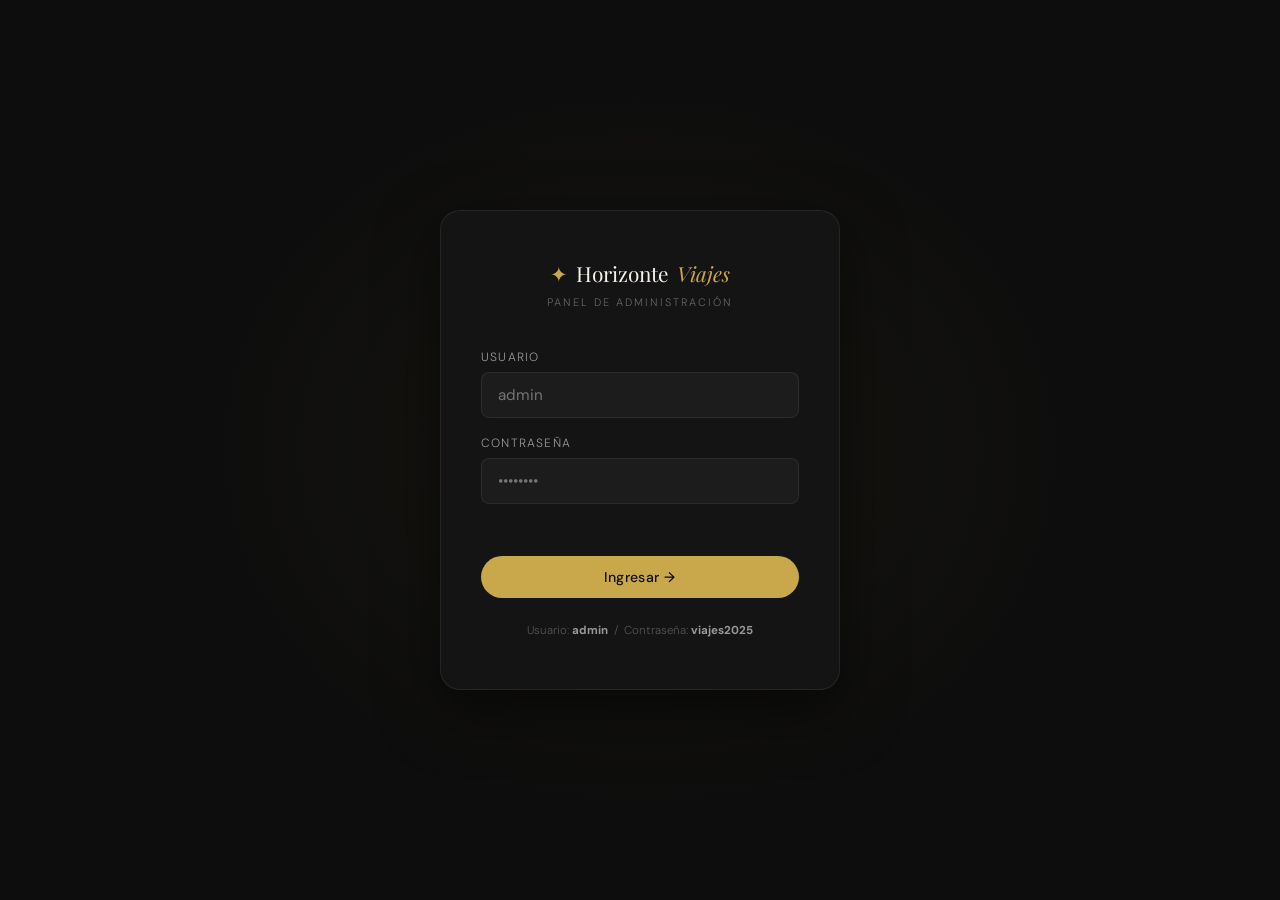
==== admin.html @ 8a6dab59 "roxtur" ====
<!DOCTYPE html>
<html lang="es">
<head>
  <meta charset="UTF-8"/>
  <meta name="viewport" content="width=device-width, initial-scale=1.0"/>
  <title>Admin — Horizonte Viajes</title>
  <link rel="preconnect" href="https://fonts.googleapis.com">
  <link rel="preconnect" href="https://fonts.gstatic.com" crossorigin>
  <link href="https://fonts.googleapis.com/css2?family=Playfair+Display:ital,wght@0,400;0,700;1,400&family=DM+Sans:wght@300;400;500&display=swap" rel="stylesheet">
  <link rel="stylesheet" href="css/admin.css"/>
</head>
<body>

<!-- LOGIN -->
<div id="login-screen">
  <div class="login-box">
    <div class="login-logo"><span>✦</span> Horizonte <em>Viajes</em></div>
    <span class="login-badge">Panel de Administración</span>
    <div class="form-group">
      <label>Usuario</label>
      <input type="text" id="input-user" placeholder="admin" autocomplete="username"/>
    </div>
    <div class="form-group">
      <label>Contraseña</label>
      <input type="password" id="input-pass" placeholder="••••••••" autocomplete="current-password"/>
    </div>
    <p class="login-error" id="login-error"></p>
    <button class="btn btn-gold btn-full" style="margin-top:1rem" onclick="intentarLogin()">Ingresar →</button>
    <p style="font-size:0.72rem;color:#555;margin-top:1.5rem;line-height:1.6">
      Usuario: <strong style="color:#999">admin</strong> &nbsp;/&nbsp; Contraseña: <strong style="color:#999">viajes2025</strong>
    </p>
  </div>
</div>

<!-- ADMIN -->
<div id="admin-screen">

  <div class="admin-topbar">
    <div style="display:flex;align-items:center;gap:0.75rem">
      <div class="topbar-logo"><span>✦</span> Horizonte <em>Viajes</em></div>
      <span class="topbar-badge">Admin</span>
    </div>
    <div class="topbar-right">
      <span class="topbar-user" id="topbar-user"></span>
      <a href="index.html" class="btn btn-outline" style="padding:0.5rem 1.1rem;font-size:0.8rem" target="_blank">← Ver web</a>
      <button class="btn btn-danger" style="padding:0.5rem 1.1rem;font-size:0.8rem" onclick="cerrarSesion()">Salir</button>
    </div>
  </div>

  <!-- TABS -->
  <div class="seccion-tabs">
    <button class="tab-btn active" id="tab-home" onclick="cambiarSeccion('home')">🏠 Home (3 banners)</button>
    <button class="tab-btn" id="tab-paquetes" onclick="cambiarSeccion('paquetes')">📦 Paquetes (3 banners)</button>
  </div>

  <div class="admin-body">

    <!-- COL IZQUIERDA -->
    <div>

      <!-- SELECTOR -->
      <div class="panel">
        <h2 class="panel-title">Seleccionar Banner</h2>
        <p class="panel-sub" id="selector-sub">Banners de la página Home</p>
        <div class="banner-selector" id="banner-selector"></div>
      </div>

      <!-- FORMULARIO -->
      <div class="panel">
        <h2 class="panel-title">Editar Banner</h2>
        <p class="panel-sub">Los cambios se ven en la preview al instante</p>

        <!-- IMAGEN PRINCIPAL -->
        <div class="form-group">
          <label>Imagen principal (banner)</label>
          <div class="img-upload-area" id="upload-area">
            <input type="file" id="input-imagen" accept="image/*" onchange="cargarImagenPrincipal(event)"/>
            <img class="img-preview" id="img-preview" alt="Preview"/>
            <div class="img-placeholder">
              <div class="img-icon">🖼️</div>
              <p><strong>Hacé clic para seleccionar</strong><br/>JPG, PNG, WEBP — recomendado 1200×800px</p>
            </div>
          </div>
          <p class="img-change-hint" id="img-change-hint" style="display:none">Hacé clic en la imagen para cambiarla</p>
        </div>

        <hr class="panel-divider"/>

        <!-- DATOS BÁSICOS -->
        <div class="form-group">
          <label>Título del paquete</label>
          <input type="text" id="f-titulo" placeholder="Ej: Bariloche Mágico" oninput="actualizarPreview()"/>
        </div>
        <div class="form-group">
          <label>Destino / Región</label>
          <input type="text" id="f-destino" placeholder="Ej: Patagonia Argentina" oninput="actualizarPreview()"/>
        </div>
        <div class="form-group">
          <label>Descripción corta <span style="color:#666;font-size:0.7rem;font-weight:300">(se muestra en el banner)</span></label>
          <textarea id="f-desc-corta" placeholder="Descripción breve para el banner..." rows="3" oninput="actualizarPreview()"></textarea>
        </div>
        <div class="form-group">
          <label>Descripción larga <span style="color:#666;font-size:0.7rem;font-weight:300">(se muestra en la página de detalle)</span></label>
          <textarea id="f-desc-larga" placeholder="Descripción completa del paquete, itinerario, qué incluye..." rows="7"></textarea>
        </div>

        <div style="display:grid;grid-template-columns:1fr 1fr;gap:1rem">
          <div class="form-group">
            <label>Precio</label>
            <input type="text" id="f-precio" placeholder="185.000" oninput="actualizarPreview()"/>
          </div>
          <div class="form-group">
            <label>Moneda</label>
            <select id="f-moneda" onchange="actualizarPreview()">
              <option value="ARS">ARS — Pesos</option>
              <option value="USD">USD — Dólares</option>
              <option value="EUR">EUR — Euros</option>
            </select>
          </div>
        </div>
        <div class="form-group">
          <label>Duración</label>
          <input type="text" id="f-duracion" placeholder="Ej: 7 noches" oninput="actualizarPreview()"/>
        </div>

        <hr class="panel-divider"/>

        <!-- GALERÍA -->
        <div class="form-group">
          <label>
            Galería de fotos
            <span style="color:#666;font-size:0.7rem;font-weight:300">(se muestran en el detalle del producto)</span>
          </label>

          <div class="galeria-upload-area">
            <input type="file" id="input-galeria" accept="image/*" multiple onchange="cargarGaleria(event)"/>
            <p><strong>+ Agregar fotos</strong> — podés seleccionar varias a la vez</p>
          </div>

          <div class="galeria-admin-grid" id="galeria-admin-grid"></div>
          <p class="galeria-count" id="galeria-count"></p>
        </div>

        <hr class="panel-divider"/>

        <div style="display:flex;gap:0.75rem;flex-wrap:wrap">
          <button class="btn btn-gold" onclick="guardarBanner()">✓ Guardar cambios</button>
          <button class="btn btn-outline" onclick="descartarCambios()">Descartar</button>
        </div>
      </div>

    </div><!-- /col izq -->

    <!-- COL DERECHA: preview -->
    <div class="preview-wrap">
      <div class="panel" style="margin-bottom:1rem">
        <h2 class="panel-title">Preview del banner</h2>
        <p class="panel-sub">Vista previa en tiempo real</p>
      </div>

      <div class="banner-preview-card" id="preview-card">
        <div class="preview-bg" id="preview-bg"></div>
        <div class="preview-no-img" id="preview-emoji">🌍</div>
        <div class="preview-overlay"></div>
        <div class="preview-body">
          <span class="preview-destino" id="p-destino">Destino</span>
          <h3 class="preview-titulo" id="p-titulo">Título</h3>
          <p class="preview-desc" id="p-desc">Descripción corta del paquete.</p>
          <div class="preview-footer">
            <div class="preview-precio">
              <span class="preview-desde">desde</span>
              <span class="preview-monto" id="p-precio">$0</span>
              <span class="preview-moneda" id="p-moneda">ARS</span>
            </div>
            <span class="preview-duracion" id="p-duracion">— noches</span>
          </div>
        </div>
      </div>

      <div class="panel" style="margin-top:1rem">
        <p style="font-size:0.78rem;color:#666;line-height:1.7">
          💡 <strong style="color:#999">Tip:</strong> Hacé clic en <em style="color:#c9a84c">Guardar</em> y los cambios se reflejan en la home y en la página de detalle automáticamente.<br/><br/>
          La <strong style="color:#999">descripción larga</strong> y la <strong style="color:#999">galería</strong> solo se ven al entrar al producto.
        </p>
      </div>
    </div>

  </div><!-- /admin-body -->
</div><!-- /admin-screen -->

<div class="toast" id="toast"></div>

<script src="js/banners.js"></script>
<script>

// =============================================
// CREDENCIALES
// =============================================
const CREDENCIALES = { admin: 'viajes2025' };

let datos = { home: [], paquetes: [] };
let seccionActiva = 'home';
let bannerActivo = 0;
let imagenTemporal = null;
let galeriaTemporal = []; // copia de la galería en edición

// =============================================
// LOGIN
// =============================================
function intentarLogin() {
  const user = document.getElementById('input-user').value.trim();
  const pass = document.getElementById('input-pass').value;
  const error = document.getElementById('login-error');
  if (CREDENCIALES[user] && CREDENCIALES[user] === pass) {
    sessionStorage.setItem('hv_admin', user);
    mostrarAdmin(user);
  } else {
    error.textContent = 'Usuario o contraseña incorrectos.';
    document.getElementById('input-pass').value = '';
  }
}
function cerrarSesion() {
  sessionStorage.removeItem('hv_admin');
  document.getElementById('login-screen').style.display = 'flex';
  document.getElementById('admin-screen').style.display = 'none';
}
['input-user','input-pass'].forEach(id => {
  document.getElementById(id).addEventListener('keydown', e => { if (e.key === 'Enter') intentarLogin(); });
});

// =============================================
// INICIO
// =============================================
async function mostrarAdmin(user) {
  document.getElementById('login-screen').style.display = 'none';
  document.getElementById('admin-screen').style.display = 'block';
  document.getElementById('topbar-user').textContent = '👤 ' + user;
  datos = await cargarBanners();
  renderSelector();
  seleccionarBanner(0);
}

// =============================================
// TABS
// =============================================
function cambiarSeccion(sec) {
  seccionActiva = sec;
  document.getElementById('tab-home').classList.toggle('active', sec === 'home');
  document.getElementById('tab-paquetes').classList.toggle('active', sec === 'paquetes');
  document.getElementById('selector-sub').textContent =
    sec === 'home' ? 'Banners de la página Home' : 'Banners de la página Paquetes';
  bannerActivo = 0;
  renderSelector();
  seleccionarBanner(0);
}

// =============================================
// SELECTOR
// =============================================
function renderSelector() {
  const lista = datos[seccionActiva];
  const cont = document.getElementById('banner-selector');
  cont.innerHTML = '';
  lista.forEach((b, i) => {
    const btn = document.createElement('div');
    btn.className = 'banner-option' + (i === bannerActivo ? ' active' : '');

    const hasImg = b.imagen && b.imagen.startsWith('data:');
    btn.innerHTML = `
      <div class="banner-thumb" onclick="seleccionarBanner(${i})">
        ${hasImg ? `<img src="${b.imagen}" alt=""/>` : `<span>${b.emoji || '🌍'}</span>`}
      </div>
      <div class="banner-option-info" onclick="seleccionarBanner(${i})" style="cursor:pointer">
        <div class="banner-option-titulo">${b.titulo}</div>
        <div class="banner-option-destino">${b.destino}</div>
      </div>
      <div class="orden-btns">
        <button onclick="moverBanner(${i}, -1)" ${i === 0 ? 'disabled' : ''} title="Subir">↑</button>
        <button onclick="moverBanner(${i}, 1)" ${i === lista.length - 1 ? 'disabled' : ''} title="Bajar">↓</button>
      </div>
      <span class="banner-num" onclick="seleccionarBanner(${i})">${i + 1}</span>
    `;
    cont.appendChild(btn);
  });
}

function moverBanner(idx, direccion) {
  const lista = datos[seccionActiva];
  const nuevoIdx = idx + direccion;
  if (nuevoIdx < 0 || nuevoIdx >= lista.length) return;

  // Intercambiar
  [lista[idx], lista[nuevoIdx]] = [lista[nuevoIdx], lista[idx]];

  // Seguir al banner movido
  bannerActivo = nuevoIdx;

  try {
    guardarBanners(datos);
  } catch(e) {
    mostrarToast('❌ Error al guardar el orden', true);
  }

  renderSelector();
  mostrarToast('✓ Orden actualizado');
}
  bannerActivo = idx;
  imagenTemporal = null;

  document.querySelectorAll('.banner-option').forEach((el, i) => el.classList.toggle('active', i === idx));

  const b = datos[seccionActiva][idx];
  document.getElementById('f-titulo').value = b.titulo;
  document.getElementById('f-destino').value = b.destino;
  document.getElementById('f-desc-corta').value = b.descripcion_corta || '';
  document.getElementById('f-desc-larga').value = b.descripcion_larga || '';
  document.getElementById('f-precio').value = b.precio;
  document.getElementById('f-moneda').value = b.moneda;
  document.getElementById('f-duracion').value = b.duracion;

  // imagen principal
  const area = document.getElementById('upload-area');
  const prev = document.getElementById('img-preview');
  const hint = document.getElementById('img-change-hint');
  if (b.imagen && b.imagen.startsWith('data:')) {
    prev.src = b.imagen; area.classList.add('has-image'); hint.style.display = 'block';
  } else {
    prev.src = ''; area.classList.remove('has-image'); hint.style.display = 'none';
  }

  // galería
  galeriaTemporal = [...(b.galeria || [])];
  renderGaleriaAdmin();
  actualizarPreview();
}

// =============================================
// COMPRESIÓN DE IMAGEN (resiza y baja calidad)
// maxW/maxH: tamaño máximo en px, quality: 0-1
// =============================================
function comprimirImagen(dataUrl, maxW, maxH, quality) {
  return new Promise((resolve) => {
    const img = new Image();
    img.onload = () => {
      let w = img.width, h = img.height;
      if (w > maxW) { h = Math.round(h * maxW / w); w = maxW; }
      if (h > maxH) { w = Math.round(w * maxH / h); h = maxH; }
      const canvas = document.createElement('canvas');
      canvas.width = w; canvas.height = h;
      canvas.getContext('2d').drawImage(img, 0, 0, w, h);
      resolve(canvas.toDataURL('image/jpeg', quality));
    };
    img.src = dataUrl;
  });
}

// =============================================
// IMAGEN PRINCIPAL
// =============================================
function cargarImagenPrincipal(event) {
  const file = event.target.files[0];
  if (!file) return;

  if (!file.type.startsWith('image/')) {
    mostrarToast('❌ El archivo no es una imagen válida', true);
    event.target.value = ''; return;
  }
  if (file.size > 15 * 1024 * 1024) {
    mostrarToast(`❌ La imagen pesa ${(file.size/1024/1024).toFixed(1)}MB — máximo 15MB`, true);
    event.target.value = ''; return;
  }

  mostrarToast('⏳ Procesando imagen...');

  const reader = new FileReader();
  reader.onload = async e => {
    try {
      // Comprimir a máx 1200x800, calidad 80%
      const comprimida = await comprimirImagen(e.target.result, 1200, 800, 0.80);
      imagenTemporal = comprimida;
      const prev = document.getElementById('img-preview');
      const area = document.getElementById('upload-area');
      prev.src = imagenTemporal;
      area.classList.add('has-image');
      document.getElementById('img-change-hint').style.display = 'block';
      actualizarPreview();
      mostrarToast('✓ Imagen lista — recordá guardar los cambios');
    } catch {
      mostrarToast('❌ No se pudo procesar la imagen. Intentá con otra.', true);
    }
  };
  reader.onerror = () => {
    mostrarToast('❌ Error al leer el archivo.', true);
    event.target.value = '';
  };
  reader.readAsDataURL(file);
}

// =============================================
// GALERÍA
// =============================================
function cargarGaleria(event) {
  const files = Array.from(event.target.files);
  const max = 8;
  const disponible = max - galeriaTemporal.length;

  if (disponible <= 0) { mostrarToast('Máximo 8 fotos en la galería', true); return; }

  // Filtrar solo imágenes
  const soloImagenes = files.filter(f => f.type.startsWith('image/'));
  if (soloImagenes.length < files.length) {
    mostrarToast(`⚠️ ${files.length - soloImagenes.length} archivo(s) ignorado(s) — no son imágenes`, true);
  }

  // Filtrar las que pesan demasiado
  const validas = soloImagenes.filter(f => {
    if (f.size > 10 * 1024 * 1024) {
      mostrarToast(`❌ "${f.name}" pesa más de 10MB y fue omitida`, true);
      return false;
    }
    return true;
  });

  if (validas.length === 0) return;

  const aCargar = validas.slice(0, disponible);
  if (validas.length > disponible) mostrarToast(`Solo se agregarán ${disponible} fotos (máximo 8)`, true);

  let cargadas = 0;
  let errores = 0;

  aCargar.forEach(file => {
    const reader = new FileReader();
    reader.onload = async e => {
      try {
        // Comprimir fotos de galería a máx 1000x700, calidad 75%
        const comprimida = await comprimirImagen(e.target.result, 1000, 700, 0.75);
        galeriaTemporal.push(comprimida);
        cargadas++;
      } catch {
        errores++;
      }
      if (cargadas + errores === aCargar.length) {
        renderGaleriaAdmin();
        if (errores > 0) mostrarToast(`⚠️ ${errores} foto(s) no se pudieron cargar`, true);
        else mostrarToast(`✓ ${cargadas} foto(s) agregada(s) a la galería`);
      }
    };
    reader.onerror = () => {
      errores++;
      if (cargadas + errores === aCargar.length) {
        renderGaleriaAdmin();
        mostrarToast(`❌ Error al leer "${file.name}"`, true);
      }
    };
    reader.readAsDataURL(file);
  });

  event.target.value = '';
}

function eliminarFotoGaleria(idx) {
  galeriaTemporal.splice(idx, 1);
  renderGaleriaAdmin();
}

function renderGaleriaAdmin() {
  const grid = document.getElementById('galeria-admin-grid');
  const count = document.getElementById('galeria-count');
  grid.innerHTML = '';

  galeriaTemporal.forEach((src, i) => {
    const item = document.createElement('div');
    item.className = 'galeria-admin-item';
    item.innerHTML = `
      <img src="${src}" alt="Foto ${i+1}"/>
      <button onclick="eliminarFotoGaleria(${i})" title="Eliminar">✕</button>
    `;
    grid.appendChild(item);
  });

  count.textContent = galeriaTemporal.length > 0
    ? `${galeriaTemporal.length} foto${galeriaTemporal.length > 1 ? 's' : ''} en la galería`
    : '';
}

// =============================================
// PREVIEW
// =============================================
function actualizarPreview() {
  const b = datos[seccionActiva][bannerActivo];
  document.getElementById('p-titulo').textContent = document.getElementById('f-titulo').value || 'Título';
  document.getElementById('p-destino').textContent = document.getElementById('f-destino').value || 'Destino';
  document.getElementById('p-desc').textContent = document.getElementById('f-desc-corta').value || 'Descripción corta.';
  document.getElementById('p-precio').textContent = '$' + (document.getElementById('f-precio').value || '0');
  document.getElementById('p-moneda').textContent = document.getElementById('f-moneda').value;
  document.getElementById('p-duracion').textContent = document.getElementById('f-duracion').value || '— noches';

  const bg = document.getElementById('preview-bg');
  const emoji = document.getElementById('preview-emoji');
  const imgSrc = imagenTemporal || (b.imagen?.startsWith('data:') ? b.imagen : null);

  if (imgSrc) {
    bg.style.cssText = `position:absolute;inset:0;background-image:url('${imgSrc}');background-size:cover;background-position:center;`;
    emoji.style.display = 'none';
  } else {
    bg.style.cssText = `position:absolute;inset:0;background:${b.color || '#1a2a3a'};`;
    emoji.style.display = 'flex';
    emoji.textContent = b.emoji || '🌍';
  }
}

// =============================================
// GUARDAR
// =============================================
function guardarBanner() {
  const b = datos[seccionActiva][bannerActivo];

  b.titulo = document.getElementById('f-titulo').value.trim() || b.titulo;
  b.destino = document.getElementById('f-destino').value.trim() || b.destino;
  b.descripcion_corta = document.getElementById('f-desc-corta').value.trim() || b.descripcion_corta;
  b.descripcion_larga = document.getElementById('f-desc-larga').value.trim() || b.descripcion_larga;
  b.precio = document.getElementById('f-precio').value.trim() || b.precio;
  b.moneda = document.getElementById('f-moneda').value;
  b.duracion = document.getElementById('f-duracion').value.trim() || b.duracion;
  b.galeria = [...galeriaTemporal];

  if (imagenTemporal) { b.imagen = imagenTemporal; imagenTemporal = null; }

  try {
    guardarBanners(datos);
    renderSelector();
    mostrarToast('✓ Banner guardado correctamente');
  } catch (e) {
    if (e.name === 'QuotaExceededError' || e.code === 22) {
      mostrarToast('❌ No hay espacio suficiente. Eliminá fotos de la galería e intentá de nuevo.', true);
    } else {
      mostrarToast('❌ Error al guardar: ' + e.message, true);
    }
  }
}

function descartarCambios() {
  imagenTemporal = null;
  seleccionarBanner(bannerActivo);
  mostrarToast('Cambios descartados', true);
}

// =============================================
// TOAST
// =============================================
function mostrarToast(msg, error = false) {
  const t = document.getElementById('toast');
  t.textContent = msg;
  t.className = 'toast' + (error ? ' error' : '');
  t.classList.add('show');
  setTimeout(() => t.classList.remove('show'), 3000);
}

// =============================================
// ARRANQUE
// =============================================
const sesion = sessionStorage.getItem('hv_admin');
if (sesion) mostrarAdmin(sesion);

</script>
</body>
</html>
---- css/admin.css ----
/* ===========================
   ADMIN STYLES
   =========================== */
*, *::before, *::after { box-sizing: border-box; margin: 0; padding: 0; }

:root {
  --negro: #0d0d0d;
  --panel: #141414;
  --panel2: #1c1c1c;
  --borde: rgba(255,255,255,0.07);
  --blanco: #f5f2ec;
  --gold: #c9a84c;
  --gold-light: #e8c97a;
  --gris: #666;
  --gris2: #999;
  --verde: #3ddc84;
  --rojo: #ff5c5c;
  --radio: 12px;
  --font-display: 'Playfair Display', Georgia, serif;
  --font-body: 'DM Sans', sans-serif;
}

body {
  background: var(--negro);
  color: var(--blanco);
  font-family: var(--font-body);
  font-weight: 300;
  min-height: 100vh;
}

/* ===========================
   LOGIN
   =========================== */
#login-screen {
  min-height: 100vh;
  display: flex;
  align-items: center;
  justify-content: center;
  padding: 2rem;
  background: radial-gradient(ellipse 50% 60% at 50% 50%, rgba(201,168,76,0.06) 0%, transparent 70%);
}

.login-box {
  background: var(--panel);
  border: 1px solid var(--borde);
  border-radius: 20px;
  padding: 3rem 2.5rem;
  width: 100%;
  max-width: 400px;
  text-align: center;
  box-shadow: 0 20px 60px rgba(0,0,0,0.5);
}

.login-logo {
  display: flex; align-items: center; justify-content: center;
  gap: 0.5rem;
  font-family: var(--font-display);
  font-size: 1.3rem;
  margin-bottom: 0.5rem;
  color: var(--blanco);
}
.login-logo span, .login-logo em { color: var(--gold); }
.login-logo em { font-style: italic; }
.login-badge {
  font-size: 0.68rem; letter-spacing: 0.18em; text-transform: uppercase;
  color: var(--gris); margin-bottom: 2.5rem; display: block;
}

.form-group { margin-bottom: 1.1rem; text-align: left; }
.form-group label {
  display: block; font-size: 0.75rem; letter-spacing: 0.1em;
  text-transform: uppercase; color: var(--gris2); margin-bottom: 0.4rem;
}
.form-group input,
.form-group select,
.form-group textarea {
  width: 100%;
  background: var(--panel2);
  border: 1px solid var(--borde);
  border-radius: 8px;
  padding: 0.75rem 1rem;
  color: var(--blanco);
  font-family: var(--font-body);
  font-size: 0.95rem;
  outline: none;
  transition: border-color 0.2s;
}
.form-group input:focus,
.form-group select:focus,
.form-group textarea:focus { border-color: var(--gold); }
.form-group textarea { resize: vertical; min-height: 80px; line-height: 1.5; }
.form-group select { cursor: pointer; }
.form-group select option { background: #1c1c1c; }

.login-error { color: var(--rojo); font-size: 0.82rem; margin-top: 0.75rem; min-height: 1.2rem; }

/* ===========================
   BOTONES
   =========================== */
.btn {
  display: inline-flex; align-items: center; gap: 0.5rem;
  font-family: var(--font-body); font-weight: 500; font-size: 0.88rem;
  padding: 0.75rem 1.6rem; border-radius: 100px; border: none;
  cursor: pointer; transition: all 0.2s; letter-spacing: 0.03em;
  text-decoration: none;
}
.btn-gold { background: var(--gold); color: var(--negro); }
.btn-gold:hover { background: var(--gold-light); transform: translateY(-1px); }
.btn-outline { background: transparent; color: var(--blanco); border: 1px solid var(--borde); }
.btn-outline:hover { border-color: var(--gold); color: var(--gold); }
.btn-danger { background: transparent; color: var(--rojo); border: 1px solid rgba(255,92,92,0.3); }
.btn-danger:hover { background: rgba(255,92,92,0.1); }
.btn-full { width: 100%; justify-content: center; }

/* ===========================
   ADMIN LAYOUT
   =========================== */
#admin-screen { display: none; }

.admin-topbar {
  position: sticky; top: 0; z-index: 50;
  background: rgba(13,13,13,0.97);
  backdrop-filter: blur(8px);
  border-bottom: 1px solid var(--borde);
  padding: 1rem 2rem;
  display: flex; align-items: center; justify-content: space-between;
}
.topbar-logo {
  display: flex; align-items: center; gap: 0.5rem;
  font-family: var(--font-display); font-size: 1.1rem; color: var(--blanco);
}
.topbar-logo span, .topbar-logo em { color: var(--gold); }
.topbar-logo em { font-style: italic; }
.topbar-badge {
  background: rgba(201,168,76,0.15); color: var(--gold);
  font-size: 0.7rem; letter-spacing: 0.15em; text-transform: uppercase;
  padding: 0.2rem 0.6rem; border-radius: 100px;
  border: 1px solid rgba(201,168,76,0.25); margin-left: 0.75rem;
}
.topbar-right { display: flex; align-items: center; gap: 1rem; }
.topbar-user { font-size: 0.8rem; color: var(--gris2); }

/* ===========================
   TABS DE SECCIÓN
   =========================== */
.seccion-tabs {
  display: flex; gap: 0.5rem;
  padding: 1.25rem 2rem 0;
  max-width: 1100px;
  margin: 0 auto;
}
.tab-btn {
  padding: 0.55rem 1.4rem;
  border-radius: 100px 100px 0 0;
  border: 1px solid var(--borde);
  border-bottom: none;
  background: var(--panel2);
  color: var(--gris2);
  font-family: var(--font-body);
  font-size: 0.85rem;
  cursor: pointer;
  transition: all 0.2s;
}
.tab-btn.active {
  background: var(--panel);
  color: var(--gold);
  border-color: rgba(201,168,76,0.3);
}
.tab-btn:hover:not(.active) { color: var(--blanco); }

.admin-body {
  max-width: 1100px;
  margin: 0 auto;
  padding: 0 2rem 3rem;
  display: grid;
  grid-template-columns: 1fr 1fr;
  gap: 2rem;
  align-items: start;
  border-top: 1px solid rgba(201,168,76,0.15);
  padding-top: 2rem;
  margin-top: 0;
}

/* ===========================
   PANEL CARDS
   =========================== */
.panel {
  background: var(--panel);
  border: 1px solid var(--borde);
  border-radius: var(--radio);
  padding: 1.75rem;
  margin-bottom: 1.5rem;
}
.panel:last-child { margin-bottom: 0; }
.panel-title { font-family: var(--font-display); font-size: 1.15rem; margin-bottom: 0.25rem; }
.panel-sub { font-size: 0.8rem; color: var(--gris); margin-bottom: 1.5rem; }
.panel-divider { border: none; border-top: 1px solid var(--borde); margin: 1.25rem 0; }

/* ===========================
   SELECTOR DE BANNER
   =========================== */
.banner-selector { display: flex; flex-direction: column; gap: 0.75rem; }

.banner-option {
  display: flex; align-items: center; gap: 1rem;
  padding: 0.9rem 1rem; border-radius: 10px;
  border: 1px solid var(--borde); cursor: pointer;
  transition: all 0.2s; background: transparent;
  color: var(--blanco); text-align: left; width: 100%;
}
.banner-option:hover { border-color: rgba(201,168,76,0.4); background: rgba(201,168,76,0.04); }
.banner-option.active { border-color: var(--gold); background: rgba(201,168,76,0.08); }

.banner-thumb {
  width: 56px; height: 56px; border-radius: 8px;
  background: var(--panel2); overflow: hidden; flex-shrink: 0;
  display: flex; align-items: center; justify-content: center; font-size: 1.5rem;
}
.banner-thumb img { width: 100%; height: 100%; object-fit: cover; }
.banner-option-info { flex: 1; min-width: 0; }
.banner-option-titulo { font-weight: 500; font-size: 0.95rem; white-space: nowrap; overflow: hidden; text-overflow: ellipsis; }
.banner-option-destino { font-size: 0.75rem; color: var(--gris2); margin-top: 0.1rem; }
.banner-num {
  font-size: 0.7rem; color: var(--gris); background: var(--panel2);
  padding: 0.15rem 0.5rem; border-radius: 100px; flex-shrink: 0; cursor: pointer;
}
.banner-option.active .banner-num { background: var(--gold); color: var(--negro); }

.orden-btns {
  display: flex; flex-direction: column; gap: 2px; flex-shrink: 0;
}
.orden-btns button {
  background: var(--panel2); border: 1px solid var(--borde);
  color: var(--gris2); border-radius: 5px;
  width: 26px; height: 24px; font-size: 0.8rem;
  cursor: pointer; display: flex; align-items: center; justify-content: center;
  transition: all 0.15s; padding: 0;
}
.orden-btns button:hover:not(:disabled) { background: var(--gold); color: var(--negro); border-color: var(--gold); }
.orden-btns button:disabled { opacity: 0.2; cursor: not-allowed; }

/* ===========================
   UPLOAD IMAGEN PRINCIPAL
   =========================== */
.img-upload-area {
  border: 2px dashed var(--borde); border-radius: 10px;
  padding: 1.5rem; text-align: center; cursor: pointer;
  transition: all 0.2s; position: relative; overflow: hidden;
}
.img-upload-area:hover { border-color: var(--gold); background: rgba(201,168,76,0.04); }
.img-upload-area.has-image { border-style: solid; border-color: var(--gold); padding: 0; }
.img-upload-area input[type="file"] {
  position: absolute; inset: 0; opacity: 0; cursor: pointer; width: 100%; height: 100%;
}
.img-preview { width: 100%; height: 180px; object-fit: cover; border-radius: 8px; display: none; }
.img-upload-area.has-image .img-preview { display: block; }
.img-upload-area.has-image .img-placeholder { display: none; }
.img-placeholder { pointer-events: none; }
.img-placeholder .img-icon { font-size: 2rem; margin-bottom: 0.5rem; opacity: 0.4; }
.img-placeholder p { font-size: 0.82rem; color: var(--gris); line-height: 1.5; }
.img-placeholder strong { color: var(--gold); font-weight: 500; }
.img-change-hint { font-size: 0.72rem; color: var(--gris); text-align: center; margin-top: 0.5rem; }

/* ===========================
   GALERÍA UPLOAD
   =========================== */
.galeria-upload-area {
  border: 2px dashed var(--borde); border-radius: 10px;
  padding: 1.25rem; text-align: center; cursor: pointer;
  transition: all 0.2s; position: relative;
}
.galeria-upload-area:hover { border-color: var(--gold); background: rgba(201,168,76,0.04); }
.galeria-upload-area input { position: absolute; inset: 0; opacity: 0; cursor: pointer; width: 100%; height: 100%; }
.galeria-upload-area p { font-size: 0.8rem; color: var(--gris); }
.galeria-upload-area strong { color: var(--gold); font-weight: 500; }

.galeria-admin-grid {
  display: grid;
  grid-template-columns: repeat(auto-fill, minmax(100px, 1fr));
  gap: 0.6rem;
  margin-top: 0.85rem;
}

.galeria-admin-item {
  position: relative;
  aspect-ratio: 4/3;
  border-radius: 8px;
  overflow: hidden;
  background: var(--panel2);
}
.galeria-admin-item img { width: 100%; height: 100%; object-fit: cover; }
.galeria-admin-item button {
  position: absolute; top: 4px; right: 4px;
  background: rgba(0,0,0,0.7); border: none;
  color: #fff; border-radius: 50%;
  width: 22px; height: 22px; font-size: 0.7rem;
  cursor: pointer; display: flex; align-items: center; justify-content: center;
  transition: background 0.15s;
}
.galeria-admin-item button:hover { background: var(--rojo); }
.galeria-count { font-size: 0.72rem; color: var(--gris2); margin-top: 0.5rem; }

/* ===========================
   PREVIEW CARD
   =========================== */
.preview-wrap { position: sticky; top: 80px; }

.banner-preview-card {
  border-radius: 14px; overflow: hidden; position: relative;
  min-height: 320px; display: flex; flex-direction: column;
  justify-content: flex-end; box-shadow: 0 8px 40px rgba(0,0,0,0.4);
  background: #1a2a3a;
}
.preview-bg { position: absolute; inset: 0; background-size: cover; background-position: center; z-index: 0; }
.preview-overlay { position: absolute; inset: 0; background: linear-gradient(to top, rgba(0,0,0,0.88) 0%, rgba(0,0,0,0.1) 100%); z-index: 1; }
.preview-body { position: relative; z-index: 3; padding: 1.75rem; }
.preview-destino { font-size: 0.68rem; letter-spacing: 0.18em; text-transform: uppercase; color: var(--gold); margin-bottom: 0.4rem; display: block; }
.preview-titulo { font-family: var(--font-display); font-size: 1.5rem; line-height: 1.2; margin-bottom: 0.5rem; }
.preview-desc { font-size: 0.8rem; color: rgba(245,242,236,0.65); line-height: 1.55; margin-bottom: 1rem; }
.preview-footer { display: flex; align-items: center; justify-content: space-between; }
.preview-precio { display: flex; flex-direction: column; }
.preview-desde { font-size: 0.65rem; text-transform: uppercase; letter-spacing: 0.12em; color: var(--gris2); }
.preview-monto { font-family: var(--font-display); font-size: 1.4rem; color: var(--gold-light); line-height: 1; }
.preview-moneda { font-size: 0.72rem; color: var(--gris2); }
.preview-duracion { font-size: 0.75rem; color: rgba(245,242,236,0.6); border: 1px solid rgba(245,242,236,0.2); padding: 0.25rem 0.65rem; border-radius: 100px; }
.preview-no-img { position: absolute; inset: 0; z-index: 0; display: flex; align-items: center; justify-content: center; font-size: 5rem; opacity: 0.15; }

/* ===========================
   TOAST
   =========================== */
.toast {
  position: fixed; bottom: 2rem; right: 2rem;
  background: var(--panel); border: 1px solid var(--gold);
  border-radius: 10px; padding: 0.9rem 1.5rem;
  font-size: 0.88rem; color: var(--blanco);
  box-shadow: 0 8px 30px rgba(0,0,0,0.4);
  transform: translateY(100px); opacity: 0;
  transition: all 0.3s cubic-bezier(.22,.68,0,1.2);
  z-index: 200; display: flex; align-items: center; gap: 0.6rem;
}
.toast.show { transform: translateY(0); opacity: 1; }
.toast.error { border-color: var(--rojo); }

/* ===========================
   RESPONSIVE
   =========================== */
@media (max-width: 768px) {
  .admin-body { grid-template-columns: 1fr; }
  .preview-wrap { position: static; }
  .admin-topbar { padding: 1rem; }
  .seccion-tabs { padding: 1rem 1rem 0; }
}
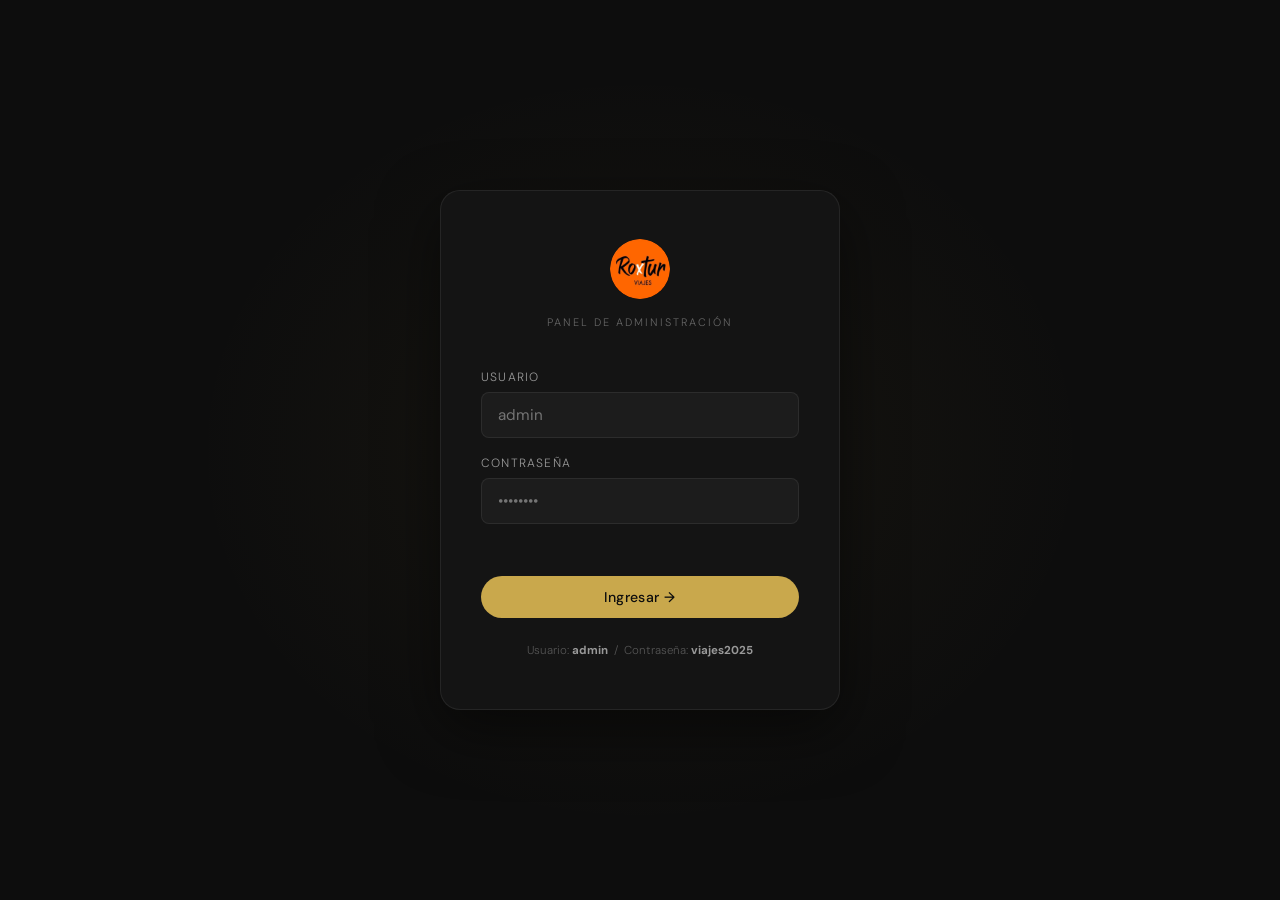
==== commit b1be4795: "r" ====
--- a/admin.html
+++ b/admin.html
@@ -3,7 +3,7 @@
 <head>
   <meta charset="UTF-8"/>
   <meta name="viewport" content="width=device-width, initial-scale=1.0"/>
-  <title>Admin — Horizonte Viajes</title>
+  <title>Admin — Roxtur Viajes</title>
   <link rel="preconnect" href="https://fonts.googleapis.com">
   <link rel="preconnect" href="https://fonts.gstatic.com" crossorigin>
   <link href="https://fonts.googleapis.com/css2?family=Playfair+Display:ital,wght@0,400;0,700;1,400&family=DM+Sans:wght@300;400;500&display=swap" rel="stylesheet">
@@ -14,7 +14,7 @@
 <!-- LOGIN -->
 <div id="login-screen">
   <div class="login-box">
-    <div class="login-logo"><span>✦</span> Horizonte <em>Viajes</em></div>
+    <div class="login-logo"><img src="img/logo.png" alt="Roxtur" style="height:60px;border-radius:50%;display:block;margin:0 auto 0.5rem"/></div>
     <span class="login-badge">Panel de Administración</span>
     <div class="form-group">
       <label>Usuario</label>
@@ -37,7 +37,7 @@
 
   <div class="admin-topbar">
     <div style="display:flex;align-items:center;gap:0.75rem">
-      <div class="topbar-logo"><span>✦</span> Horizonte <em>Viajes</em></div>
+      <div class="topbar-logo"><img src="img/logo.png" alt="Roxtur" style="height:36px;border-radius:50%;margin-right:0.5rem"/> Roxtur Viajes</div>
       <span class="topbar-badge">Admin</span>
     </div>
     <div class="topbar-right">
@@ -63,8 +63,10 @@
         <h2 class="panel-title">Seleccionar Banner</h2>
         <p class="panel-sub" id="selector-sub">Banners de la página Home</p>
         <div class="banner-selector" id="banner-selector"></div>
-      </div>
-
+        <div id="btn-nuevo-wrap" style="display:none;margin-top:1rem">
+          <button class="btn btn-outline" style="width:100%;justify-content:center" onclick="agregarBanner()">+ Nuevo banner</button>
+        </div>
+      </div>
       <!-- FORMULARIO -->
       <div class="panel">
         <h2 class="panel-title">Editar Banner</h2>
@@ -146,6 +148,7 @@
         <div style="display:flex;gap:0.75rem;flex-wrap:wrap">
           <button class="btn btn-gold" onclick="guardarBanner()">✓ Guardar cambios</button>
           <button class="btn btn-outline" onclick="descartarCambios()">Descartar</button>
+          <button class="btn btn-danger" id="btn-eliminar" style="display:none;margin-left:auto" onclick="eliminarBanner()">🗑 Eliminar</button>
         </div>
       </div>
 
@@ -212,7 +215,7 @@
   const pass = document.getElementById('input-pass').value;
   const error = document.getElementById('login-error');
   if (CREDENCIALES[user] && CREDENCIALES[user] === pass) {
-    sessionStorage.setItem('hv_admin', user);
+    localStorage.setItem('hv_admin', user);
     mostrarAdmin(user);
   } else {
     error.textContent = 'Usuario o contraseña incorrectos.';
@@ -220,7 +223,7 @@
   }
 }
 function cerrarSesion() {
-  sessionStorage.removeItem('hv_admin');
+  localStorage.removeItem('hv_admin');
   document.getElementById('login-screen').style.display = 'flex';
   document.getElementById('admin-screen').style.display = 'none';
 }
@@ -249,6 +252,8 @@
   document.getElementById('tab-paquetes').classList.toggle('active', sec === 'paquetes');
   document.getElementById('selector-sub').textContent =
     sec === 'home' ? 'Banners de la página Home' : 'Banners de la página Paquetes';
+  document.getElementById('btn-nuevo-wrap').style.display = sec === 'paquetes' ? 'block' : 'none';
+  document.getElementById('btn-eliminar').style.display = sec === 'paquetes' ? 'inline-flex' : 'none';
   bannerActivo = 0;
   renderSelector();
   seleccionarBanner(0);
@@ -262,48 +267,75 @@
   const cont = document.getElementById('banner-selector');
   cont.innerHTML = '';
   lista.forEach((b, i) => {
-    const btn = document.createElement('div');
-    btn.className = 'banner-option' + (i === bannerActivo ? ' active' : '');
-
+    const div = document.createElement('div');
+    div.className = 'banner-option' + (i === bannerActivo ? ' active' : '');
     const hasImg = b.imagen && b.imagen.startsWith('data:');
-    btn.innerHTML = `
-      <div class="banner-thumb" onclick="seleccionarBanner(${i})">
-        ${hasImg ? `<img src="${b.imagen}" alt=""/>` : `<span>${b.emoji || '🌍'}</span>`}
+    div.innerHTML = `
+      <div class="banner-thumb" onclick="seleccionarBanner(${i})" style="cursor:pointer">
+        ${hasImg ? `<img src="${b.imagen}" alt=""/>` : `<span>${b.emoji}</span>`}
       </div>
       <div class="banner-option-info" onclick="seleccionarBanner(${i})" style="cursor:pointer">
         <div class="banner-option-titulo">${b.titulo}</div>
         <div class="banner-option-destino">${b.destino}</div>
       </div>
       <div class="orden-btns">
-        <button onclick="moverBanner(${i}, -1)" ${i === 0 ? 'disabled' : ''} title="Subir">↑</button>
-        <button onclick="moverBanner(${i}, 1)" ${i === lista.length - 1 ? 'disabled' : ''} title="Bajar">↓</button>
-      </div>
-      <span class="banner-num" onclick="seleccionarBanner(${i})">${i + 1}</span>
+        <button onclick="moverBanner(${i},-1)" ${i === 0 ? 'disabled' : ''}>↑</button>
+        <button onclick="moverBanner(${i},1)" ${i === lista.length-1 ? 'disabled' : ''}>↓</button>
+      </div>
+      <span class="banner-num">${i + 1}</span>
     `;
-    cont.appendChild(btn);
+    cont.appendChild(div);
   });
 }
 
-function moverBanner(idx, direccion) {
+function moverBanner(idx, dir) {
   const lista = datos[seccionActiva];
-  const nuevoIdx = idx + direccion;
-  if (nuevoIdx < 0 || nuevoIdx >= lista.length) return;
-
-  // Intercambiar
-  [lista[idx], lista[nuevoIdx]] = [lista[nuevoIdx], lista[idx]];
-
-  // Seguir al banner movido
-  bannerActivo = nuevoIdx;
-
-  try {
-    guardarBanners(datos);
-  } catch(e) {
-    mostrarToast('❌ Error al guardar el orden', true);
-  }
-
+  const nuevo = idx + dir;
+  if (nuevo < 0 || nuevo >= lista.length) return;
+  [lista[idx], lista[nuevo]] = [lista[nuevo], lista[idx]];
+  bannerActivo = nuevo;
+  try { guardarBanners(datos); mostrarToast('✓ Orden actualizado'); }
+  catch(e) { mostrarToast('❌ Error al guardar', true); }
   renderSelector();
-  mostrarToast('✓ Orden actualizado');
-}
+}
+
+function agregarBanner() {
+  datos.paquetes.push({
+    id: 'paq_' + Date.now(),
+    titulo: 'Nuevo paquete',
+    destino: 'Destino',
+    precio: '0',
+    moneda: 'ARS',
+    descripcion_corta: '',
+    descripcion_larga: '',
+    duracion: '',
+    imagen: '',
+    galeria: [],
+    color: '#1a3a4a',
+    emoji: '🌍'
+  });
+  bannerActivo = datos.paquetes.length - 1;
+  try { guardarBanners(datos); }
+  catch(e) { mostrarToast('❌ Error al guardar', true); return; }
+  renderSelector();
+  seleccionarBanner(bannerActivo);
+  mostrarToast('✓ Nuevo banner creado — completá los datos y guardá');
+}
+
+function eliminarBanner() {
+  if (datos.paquetes.length <= 1) {
+    mostrarToast('❌ Debe haber al menos un banner', true); return;
+  }
+  if (!confirm('¿Eliminar este banner? No se puede deshacer.')) return;
+  datos.paquetes.splice(bannerActivo, 1);
+  bannerActivo = Math.max(0, bannerActivo - 1);
+  try { guardarBanners(datos); mostrarToast('✓ Banner eliminado'); }
+  catch(e) { mostrarToast('❌ Error al guardar', true); return; }
+  renderSelector();
+  seleccionarBanner(bannerActivo);
+}
+
+function seleccionarBanner(idx) {
   bannerActivo = idx;
   imagenTemporal = null;
 
@@ -560,7 +592,7 @@
 // =============================================
 // ARRANQUE
 // =============================================
-const sesion = sessionStorage.getItem('hv_admin');
+const sesion = localStorage.getItem('hv_admin');
 if (sesion) mostrarAdmin(sesion);
 
 </script>
--- a/css/admin.css
+++ b/css/admin.css
@@ -222,22 +222,9 @@
 .banner-option-destino { font-size: 0.75rem; color: var(--gris2); margin-top: 0.1rem; }
 .banner-num {
   font-size: 0.7rem; color: var(--gris); background: var(--panel2);
-  padding: 0.15rem 0.5rem; border-radius: 100px; flex-shrink: 0; cursor: pointer;
+  padding: 0.15rem 0.5rem; border-radius: 100px; flex-shrink: 0;
 }
 .banner-option.active .banner-num { background: var(--gold); color: var(--negro); }
-
-.orden-btns {
-  display: flex; flex-direction: column; gap: 2px; flex-shrink: 0;
-}
-.orden-btns button {
-  background: var(--panel2); border: 1px solid var(--borde);
-  color: var(--gris2); border-radius: 5px;
-  width: 26px; height: 24px; font-size: 0.8rem;
-  cursor: pointer; display: flex; align-items: center; justify-content: center;
-  transition: all 0.15s; padding: 0;
-}
-.orden-btns button:hover:not(:disabled) { background: var(--gold); color: var(--negro); border-color: var(--gold); }
-.orden-btns button:disabled { opacity: 0.2; cursor: not-allowed; }
 
 /* ===========================
    UPLOAD IMAGEN PRINCIPAL
